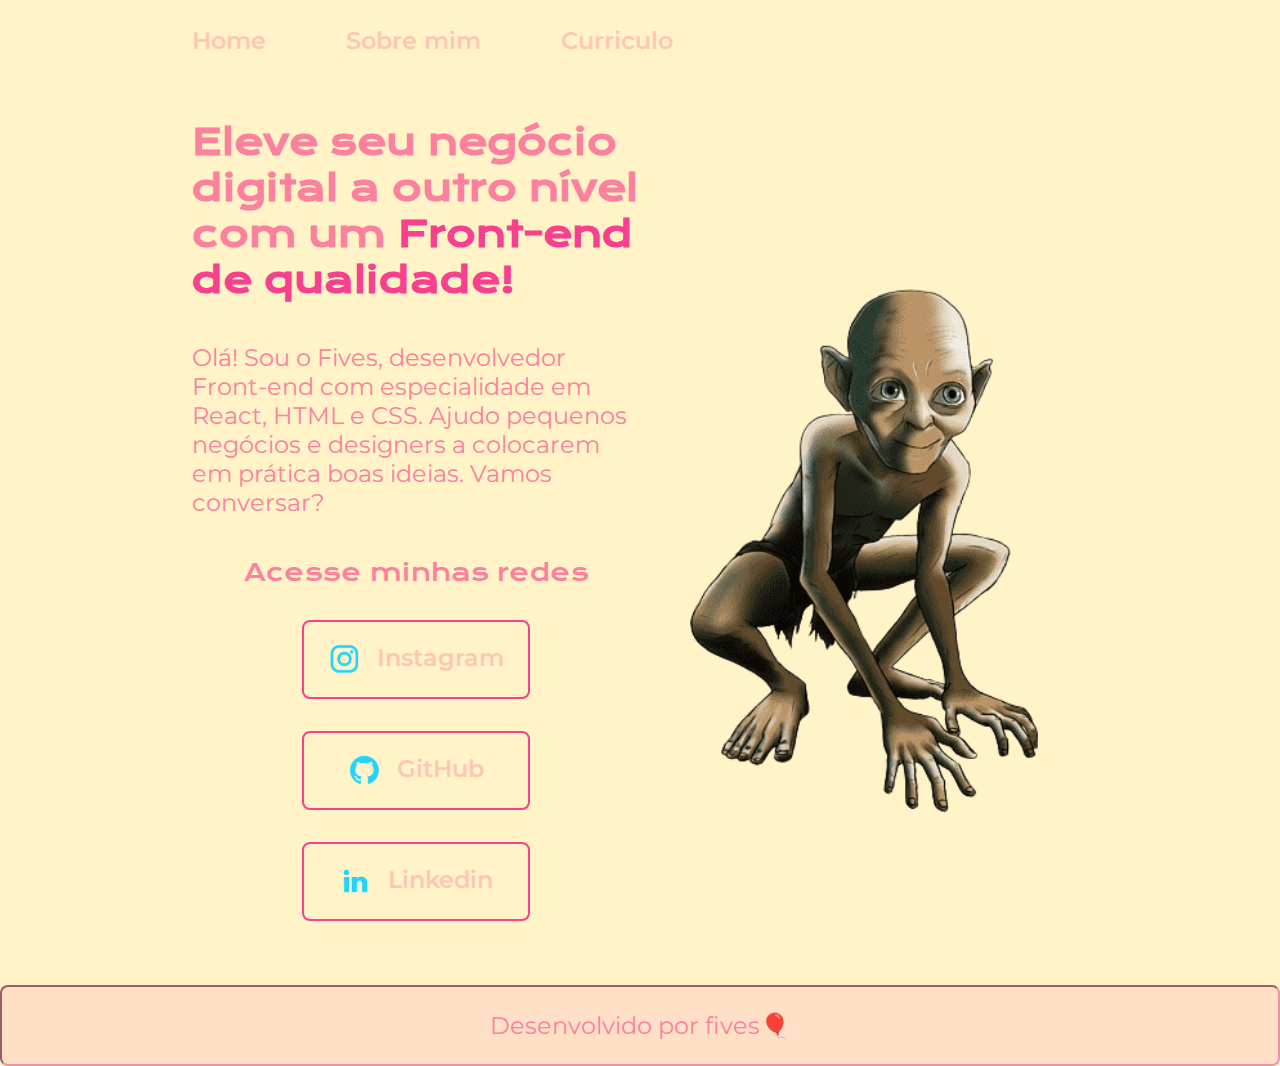
==== index.html @ 0c358e37 "projeto hmtl" ====
<!DOCTYPE html>
<html lang="pt-br"> <!--sempre comentar pt-br para a lingua portuguesa brasileira-->
<head>
    <meta charset="UTF-8">
    <meta http-equiv="X-UA-Compatible" content="IE=edge">
    <meta name="viewport" content="width=device-width, initial-scale=1.0">
    <title>Portifólio</title>
    <link rel="stylesheet" href="./styles/style.css">
</head>
<body>
    <header class="cabecalho">
        <nav class="cabecalho__menu">
            <a class="cabecalho__menu__link" href="index.html">Home</a>
            <a class="cabecalho__menu__link" href="About.html">Sobre mim</a>
            <a class="cabecalho__menu__link" href="Curriculo.html" >Curriculo</a>
        </nav>
    </header>
    <main class="apresentacao">
        <section class="apresentacao__conteudo">
            <!-- crtl + / do lado do shift para comentar -->
            <!-- strong serve para dar destaque com negrito, já o span da destaque mas não com negrito -->
            <h1 class="apresentacao__conteudo__titulo">Eleve seu negócio digital a outro nível com um <span class="titulo-destaque">Front-end de qualidade!</span></h1>
            <p class="apresentacao__conteudo__texto">Olá! Sou o Fives, desenvolvedor Front-end com especialidade em React, HTML e CSS. Ajudo pequenos negócios e designers a colocarem em prática boas ideias. Vamos conversar?</p>
            <div class="apresentacao__links">
                <h2 class= "apresentaçao__links__subtitulo">Acesse minhas redes</h2>
                    <a class="apresentacao__links__navegacao" href="https://instagram.com/rafaballerini">
                        <img src="assets/instagram.png">Instagram</a>
                    <a class="apresentacao__links__navegacao" href="https://github.com/fivess">
                        <img src="assets/github.png">GitHub</a>
                    <a class="apresentacao__links__navegacao" href="https://www.linkedin.com/in/gabriel-marreta-fiap/">
                        <img src="assets/linkedin.png">Linkedin</a>
        </section>
        <img class="apresentacao__imagem" src="assets/smeagol.png" alt="Smeagol lhe desejando boas vindas">
    </main>
    <footer class="rodape">
        <p>Desenvolvido por fives🎈</p>
    </footer>
</body>
</html>
---- styles/style.css ----
@import url('https://fonts.googleapis.com/css2?family=Krona+One&display=swap');
@import url('https://fonts.googleapis.com/css2?family=Krona+One&family=Montserrat&display=swap');
@import url('https://fonts.googleapis.com/css2?family=Krona+One&family=Montserrat:wght@600&display=swap');

:root {
    --cor-primaria: #FFF3C7; 
    --cor-secundaria: #FC819E;  
    --cor-terciaria: #FEC7B4;
    --cor-quaternaria: #F7418F;
    --cor-quinaria: #FFE0C7;
    --cor-border: #EF90A6;

    --fonte-primaria: 'Krona One', sans-serif;
    --fonte-secundaria: 'Montserrat', sans-serif;

}


*{
    margin: 0;
    padding: 0;
}
/* ao fazer o uso do * é possivel modificar toda a página de uma vez só (usar somente o margin e padding)*/

body{
    /* height: 100vh;          comentando o height para pegar a pagina toda agora          */
    box-sizing: border-box;
    background-color:var(--cor-primaria);
    color:var(--cor-secundaria);
}

.cabecalho{
    padding: 2% 0% 0% 15%;

}

.cabecalho__menu {
    display: flex;
    gap: 80px;
}

.cabecalho__menu__link {
    font-family: var(--fonte-secundaria);
    font-size: 1.5rem;
    font-weight: 600;
    color:var(--cor-terciaria);
    text-decoration: none;
}

.cabecalho__menu__link:hover {
    /* font-family: var(--fonte-secundaria); */
    font-size: 1.5rem;
    /* font-weight: 600; */
    color:var(--cor-border);
    /* text-decoration: none; */
    
}


/* h1{
    font-weight: bold;
} */



.apresentacao{
    padding:  5% 15%;
    display: flex;
    align-items: center;
    justify-content: space-between;
}
/* o flex coloca por padrão todo mundo na mesma linha, mas ai cabe a gente organizar isso */
/* align items center, alinha os item */

.apresentacao__conteudo{
    width: 50%;
    display: flex;
    flex-direction: column;
    gap: 40px;
}

.apresentacao__conteudo__titulo{
    font-size: 2.25rem;
    font-family: var(--fonte-primaria)
}

.titulo-destaque{
    color:var(--cor-quaternaria); 
    /* border: 1px outset var(--cor-terciaria);   */
    padding: 1px;
    /* aqui foi adicionado a borda através do border e o padding fazendo o preenchimento dentro da borda criada */
    /* a tag span foi mascarada, devido ao uso da class, assim posso renomear e especificar apenas aquela parte do codigo. */
    /* trocando assim aqui depois para .titulo-destque, alias de usar span (mas sempre lembrando de por o ponto final na frente)*/
}

.apresentacao__conteudo__texto{
    font-size: 1.5rem;
    font-family: var(--fonte-secundaria)

}

.apresentacao__conteudo__texto__curriculo{
    font-size: 1.5rem;
    font-family: var(--fonte-secundaria);
    text-decoration: none; color:var(--cor-terciaria);

}

.apresentacao__links {
    display: flex;
    flex-direction: column;
    justify-content: space-between;
    align-items: center;
    gap: 32px;
}

.apresentaçao__links__subtitulo{
    font-family: var(--fonte-primaria);
    font-weight: 400;
    font-size: 1.5rem;


}


.apresentacao__links__navegacao {
    /* background-color:#00990E; */
    display: flex; 
    justify-content: center ;
    gap: 16px;
    border: 2px solid var(--cor-quaternaria);   
    width: 50%;
    text-align: center;
    border-radius: 8px;
    font-size: 1.5rem;
    font-weight: 600;
    padding: 21.5px 0;
    text-decoration: none; 
    color: var(--cor-terciaria);
    font-family: var(--fonte-secundaria)
    
}

/* o padding cria a margem invisivel, nele o primeiro numero sempre sera da margem vertical e o segundo da horizontal */

.apresentacao__links__navegacao:hover {
    background-color: var(--cor-border);
    padding: 3%;
}

.apresentacao__imagem {
    width: 50%;
}

.rodape {
    color:var(--cor-secundaria);
    background-color: var(--cor-quinaria);
    padding: 24px 0;
    border: 2px inset var(--cor-border); 
    /* width: 378px;        */
    font-family: var(--fonte-secundaria);
    font-size: 1.5rem;
    font-weight: 400;
    text-align: center;
    border-radius: 8px;
}
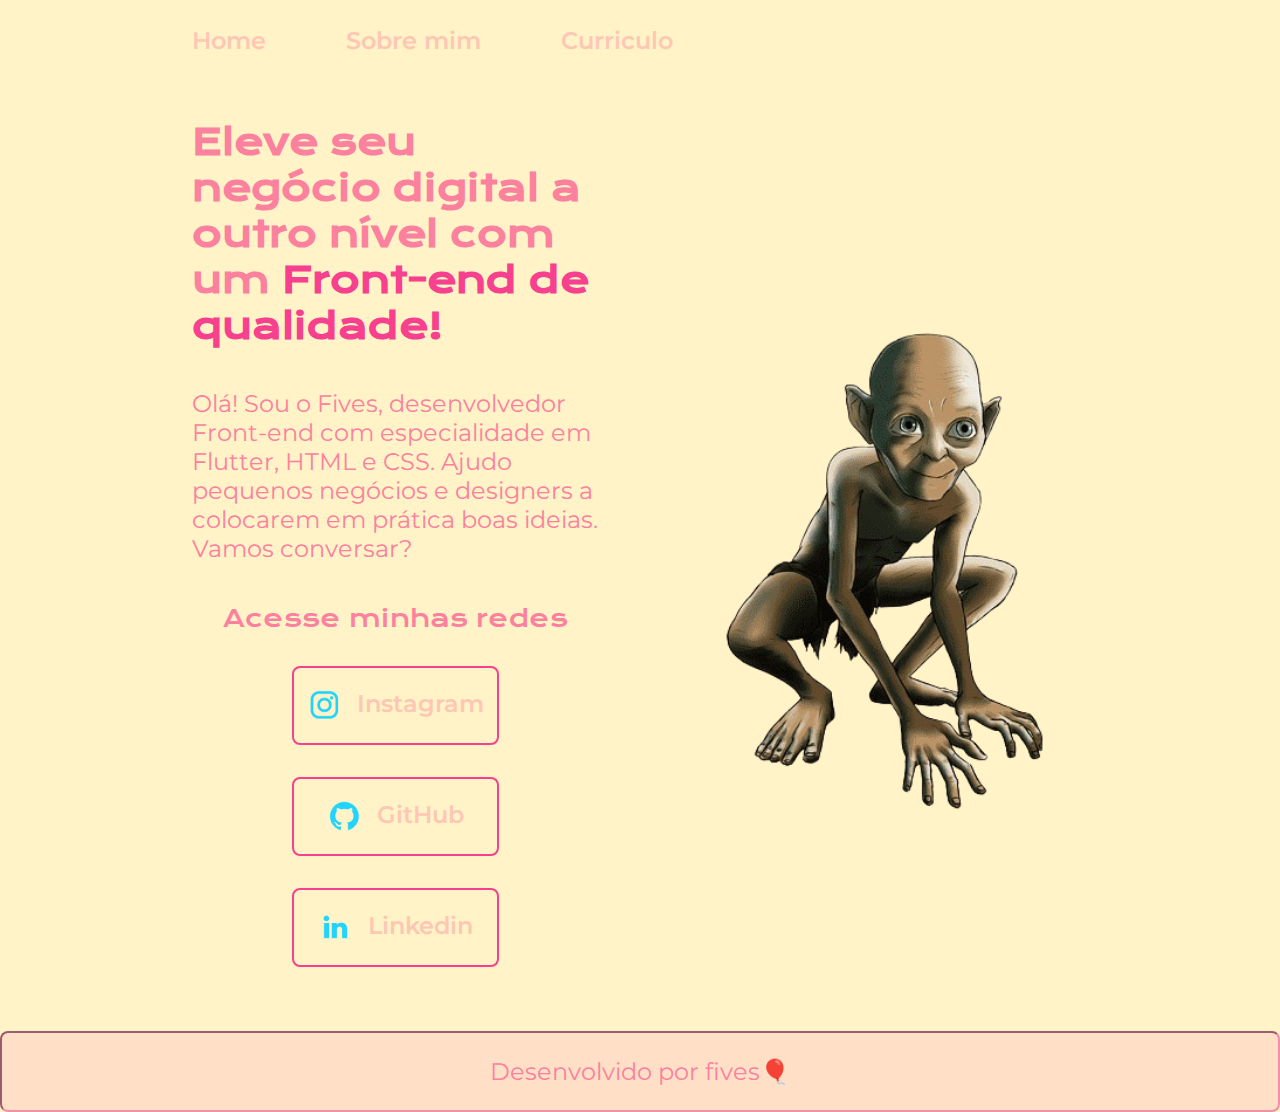
==== commit 164f59bf: "uso do media para deixar o site mais responsivel, visando o usando mobile" ====
--- a/index.html
+++ b/index.html
@@ -20,7 +20,7 @@
             <!-- crtl + / do lado do shift para comentar -->
             <!-- strong serve para dar destaque com negrito, já o span da destaque mas não com negrito -->
             <h1 class="apresentacao__conteudo__titulo">Eleve seu negócio digital a outro nível com um <span class="titulo-destaque">Front-end de qualidade!</span></h1>
-            <p class="apresentacao__conteudo__texto">Olá! Sou o Fives, desenvolvedor Front-end com especialidade em React, HTML e CSS. Ajudo pequenos negócios e designers a colocarem em prática boas ideias. Vamos conversar?</p>
+            <p class="apresentacao__conteudo__texto">Olá! Sou o Fives, desenvolvedor Front-end com especialidade em Flutter, HTML e CSS. Ajudo pequenos negócios e designers a colocarem em prática boas ideias. Vamos conversar?</p>
             <div class="apresentacao__links">
                 <h2 class= "apresentaçao__links__subtitulo">Acesse minhas redes</h2>
                     <a class="apresentacao__links__navegacao" href="https://instagram.com/rafaballerini">
--- a/styles/style.css
+++ b/styles/style.css
@@ -68,6 +68,7 @@
     display: flex;
     align-items: center;
     justify-content: space-between;
+    gap: 82px;
 }
 /* o flex coloca por padrão todo mundo na mesma linha, mas ai cabe a gente organizar isso */
 /* align items center, alinha os item */
@@ -165,4 +166,22 @@
     border-radius: 8px;
 }
 
+@media (max-width: 1200px) {
+    .cabecalho{
+        padding: 10%;
+    }
 
+    .cabecalho__menu{
+        justify-content: center;
+    }
+
+    .apresentacao{
+        flex-direction: column-reverse;
+        padding: 5%;
+    }
+
+    .apresentacao__conteudo{
+        width: auto;
+    }
+}
+
